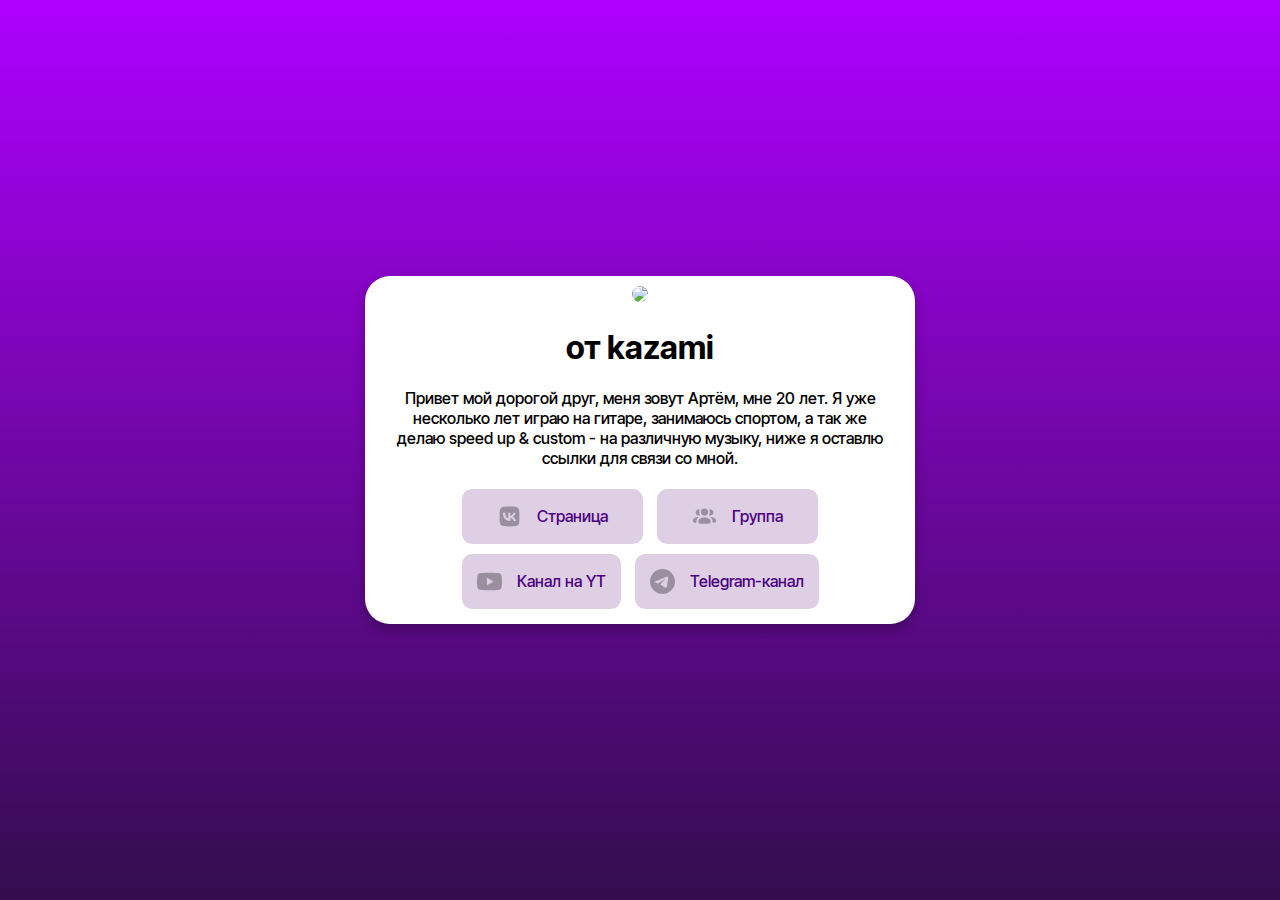
==== index.html @ c1a62217 "Add files via upload" ====
<!DOCTYPE html>
<html lang="en">
<head>
    <meta charset="UTF-8">
    <meta http-equiv="X-UA-Compatible" content="IE=edge">
    <meta name="viewport" content="width=device-width, initial-scale=1.0">
    <title>kazami</title>
    <link href="style.css" rel="stylesheet">
</head>
<body>
    <center>
    <content>
        <img class="logo" height="200px" src="https://sun9-38.userapi.com/s/v1/if1/ebppLF-pTdueOhtUXoKtyDUhJ22sYLun9Y74jMBXR5_tUT7ptjtCkR-xzDub4xfaBZGHgjIE.jpg?size=200x200&quality=96&crop=104,20,332,332&ava=1"><h1>от kazami</h1>
        <p>Привет мой дорогой друг, меня зовут Артём, мне <span id="age"></span> лет. Я уже несколько лет играю на гитаре, занимаюсь спортом, а так же делаю speed up & custom - на различную музыку, ниже я оставлю ссылки для связи со мной. </p>
        <a href="https://vk.com/kazami" class="btn" target="_blank" id="vk"><img src="icons/logo_vk_48.svg" class="btnLogo"><span>Страница</span></a>
        <a href="https://vk.com/kaz4mi" class="btn" target="_blank" id="vk"><img src="icons/users_3_28.svg" class="btnLogo"><span>Группа</span></a><br>
        <a href="https://www.youtube.com/@kaz4mi/featured" class="btn" target="_blank" id="youtube"><img src="icons/youtube.svg" class="btnLogo"><span>Канал на YT</span></a>
        <a href="https://t.me/kazamifamily" class="btn" target="_blank" id="telegram"><img src="icons/telegram.svg" class="btnLogo"><span>Telegram-канал</span></a></content></center><script src="script.js"></script>
        </body>
        </html>
---- style.css ----
body {
 background: linear-gradient(rgb(174, 0, 255), rgb(51, 13, 77));
    font-family: "InterTight";
    margin: 0;
    user-select: none;
}
  @font-face {
    font-display: swap;
    font-family: "InterTight";
    font-style: normal;
    font-weight: 400;
    src: url(fonts/InterTight-Medium.woff2)format(woff2)
  }
  @font-face {
    font-display: swap;
    font-family: "InterTight";
    font-style: normal;
    font-weight: 700;
    src: url(fonts/InterTight-Bold.woff2)format(woff2)
  }
  content{
    padding: 10px 25px;
    background-color: #fff;
    margin: auto;
    width: 500px;
    border-radius: 25px;
    -webkit-box-shadow: 0px 5px 10px 2px rgba(0, 0, 0, 0.2);
    -moz-box-shadow: 0px 5px 10px 2px rgba(0, 0, 0, 0.2);
    box-shadow: 0px 5px 10px 2px rgba(0, 0, 0, 0.2);
  }
  center {
    display: flex;
    flex-direction: column;
    height: 100vh;
    justify-content: center
  }
.btn {
    background: rgba(123, 63, 146, 25%);
    border-radius: 10px;
    display: inline-flex;
    margin: 5px;
    text-decoration: none;
    transition: .5s all;
    flex-wrap: nowrap;
    align-items: center;
}
  .btn > .btnLogo {
    height: 25px!important;
    opacity: .3;
    padding: 15px 0px 15px 15px;
    transition: .3s;
    vertical-align: -15px
  }
  .btn:hover > .btnLogo {
    filter: invert();
    opacity: 1
  }
  .btn:hover > span {
    color: white;
    opacity: 1
  }
a > span {
    color: #4B0082;
    border-radius: 5px;
    padding: 15px;
    text-decoration: none;
    text-align: center;
}
  #vk:hover {
    background: #07f;
  }
  #youtube:hover {
    background: #FF0000;
  }
  #telegram:hover {
    background: #26A5E4;
  }
  h1{
    font-weight: bold;
  }
  .logo{
    border-radius: 100%;
  }
  #vk {
    padding: 0px 20px;
}
@media (max-width:650px) {
  .content{width: 150px}
  }
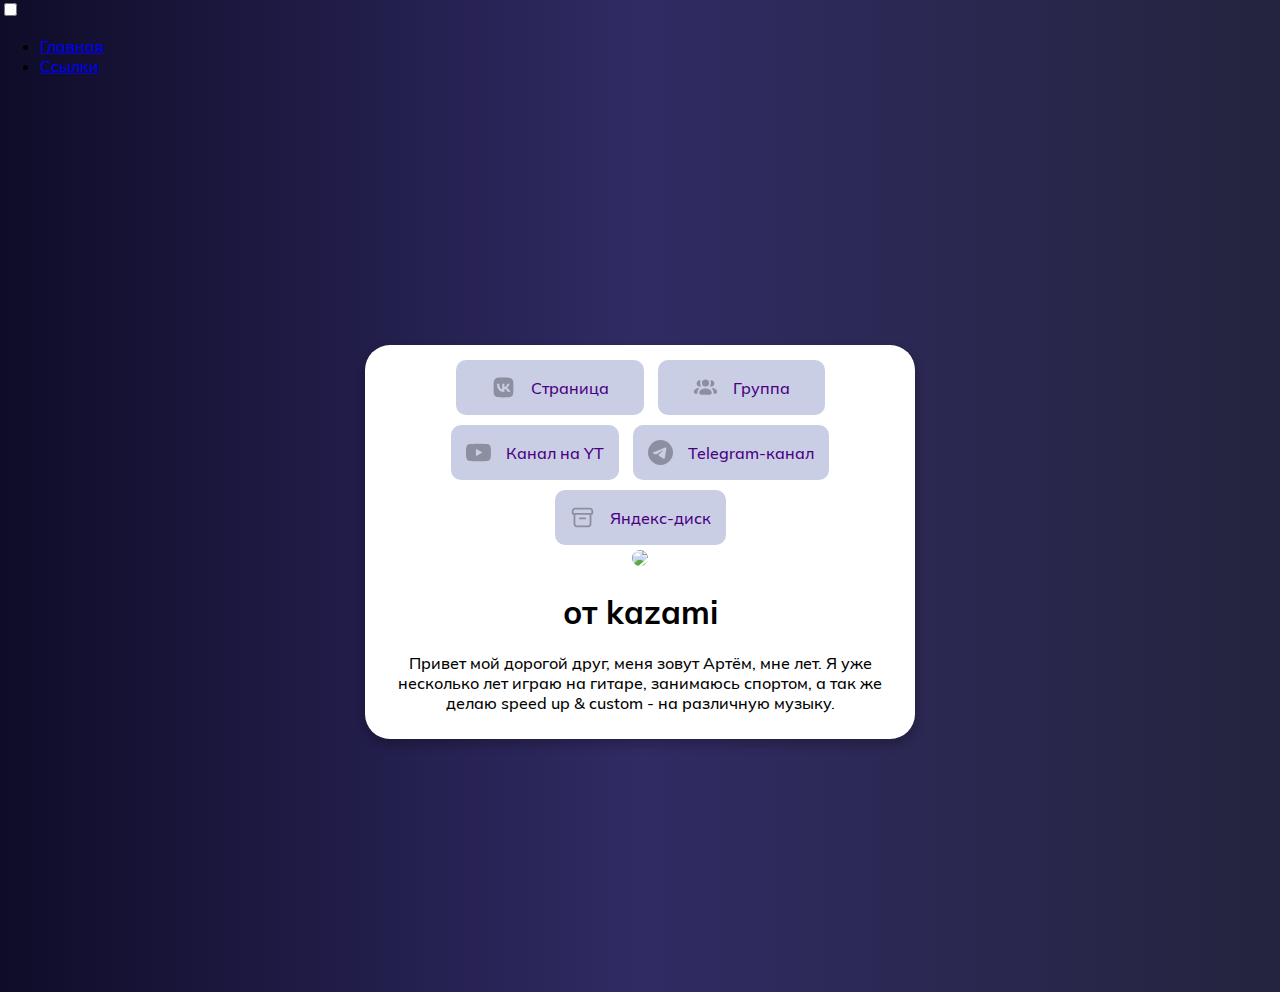
==== commit 2fa5b8ef: "Update index.html" ====
--- a/index.html
+++ b/index.html
@@ -8,13 +8,24 @@
     <link href="style.css" rel="stylesheet">
 </head>
 <body>
+    <div class="hamburger-menu">
+        <input id="menu__toggle" type="checkbox" />
+        <label class="menu__btn" for="menu__toggle">
+          <span></span>
+        </label>
+    
+        <ul class="menu__box">
+          <li><a class="menu__item" href="#description">Главная</a></li>
+                <li><a class="menu__item" href="#links">Ссылки</a></li>
+                  </div>
     <center>
     <content>
-        <img class="logo" height="200px" src="https://sun9-38.userapi.com/s/v1/if1/ebppLF-pTdueOhtUXoKtyDUhJ22sYLun9Y74jMBXR5_tUT7ptjtCkR-xzDub4xfaBZGHgjIE.jpg?size=200x200&quality=96&crop=104,20,332,332&ava=1"><h1>от kazami</h1>
-        <p>Привет мой дорогой друг, меня зовут Артём, мне <span id="age"></span> лет. Я уже несколько лет играю на гитаре, занимаюсь спортом, а так же делаю speed up & custom - на различную музыку, ниже я оставлю ссылки для связи со мной. </p>
+      <div id="links">
         <a href="https://vk.com/kazami" class="btn" target="_blank" id="vk"><img src="icons/logo_vk_48.svg" class="btnLogo"><span>Страница</span></a>
         <a href="https://vk.com/kaz4mi" class="btn" target="_blank" id="vk"><img src="icons/users_3_28.svg" class="btnLogo"><span>Группа</span></a><br>
-        <a href="https://www.youtube.com/@kaz4mi/featured" class="btn" target="_blank" id="youtube"><img src="icons/youtube.svg" class="btnLogo"><span>Канал на YT</span></a>
-        <a href="https://t.me/kazamifamily" class="btn" target="_blank" id="telegram"><img src="icons/telegram.svg" class="btnLogo"><span>Telegram-канал</span></a></content></center><script src="script.js"></script>
+        <a href="https://www.youtube.com/@kazami.original" class="btn" target="_blank" id="youtube"><img src="icons/youtube.svg" class="btnLogo"><span>Канал на YT</span></a>
+        <a href="https://t.me/kazamifamily" class="btn" target="_blank" id="telegram"><img src="icons/telegram.svg" class="btnLogo"><span>Telegram-канал</span></a>
+       <a herf="https://disk.yandex.ru/client/disk/Профессионалы%20" class="btn" target="_blank" id="Disk"><img src="icons/disk.svg" class="btnLogo"><span>Яндекс-диск</span></a></div>
+      <div id="description"><img class="logo" height="200px" src="https://sun9-38.userapi.com/s/v1/if1/ebppLF-pTdueOhtUXoKtyDUhJ22sYLun9Y74jMBXR5_tUT7ptjtCkR-xzDub4xfaBZGHgjIE.jpg?size=200x200&quality=96&crop=104,20,332,332&ava=1"><h1>от kazami</h1><p>Привет мой дорогой друг, меня зовут Артём, мне <span id="age"></span> лет. Я уже несколько лет играю на гитаре, занимаюсь спортом, а так же делаю speed up & custom - на различную музыку. </p></div></content></center><script src="script.js"></script>
         </body>
-        </html>+        </html>
--- a/style.css
+++ b/style.css
@@ -1,22 +1,23 @@
 body {
- background: linear-gradient(rgb(174, 0, 255), rgb(51, 13, 77));
-    font-family: "InterTight";
-    margin: 0;
-    user-select: none;
+font-family: "Mulish";
+  margin: 0;
+  background: #0f0c29; /* fallback for old browsers */
+  background: -webkit-linear-gradient(to right, #0f0c29, #302b63, #24243e); /* Chrome 10-25, Safari 5.1-6 */
+  background: linear-gradient(to right, #0f0c29, #302b63, #24243e); /* W3C, IE 10+/ Edge, Firefox 16+, Chrome 26+, Opera 12+, Safari 7+ */
 }
   @font-face {
     font-display: swap;
-    font-family: "InterTight";
+    font-family: "Mulish";
     font-style: normal;
     font-weight: 400;
-    src: url(fonts/InterTight-Medium.woff2)format(woff2)
+    src: url(fonts/Mulish-Medium.woff2)format(woff2)
   }
   @font-face {
     font-display: swap;
-    font-family: "InterTight";
+    font-family: "Mulish";
     font-style: normal;
     font-weight: 700;
-    src: url(fonts/InterTight-Bold.woff2)format(woff2)
+    src: url(fonts/Mulish-Bold.woff2)format(woff2)
   }
   content{
     padding: 10px 25px;
@@ -35,7 +36,7 @@
     justify-content: center
   }
 .btn {
-    background: rgba(123, 63, 146, 25%);
+    background: rgba(41, 58, 153, 0.25);
     border-radius: 10px;
     display: inline-flex;
     margin: 5px;
@@ -85,5 +86,5 @@
     padding: 0px 20px;
 }
 @media (max-width:650px) {
-  .content{width: 150px}
-  }+ content{width: auto; margin: 15px;}
+  }
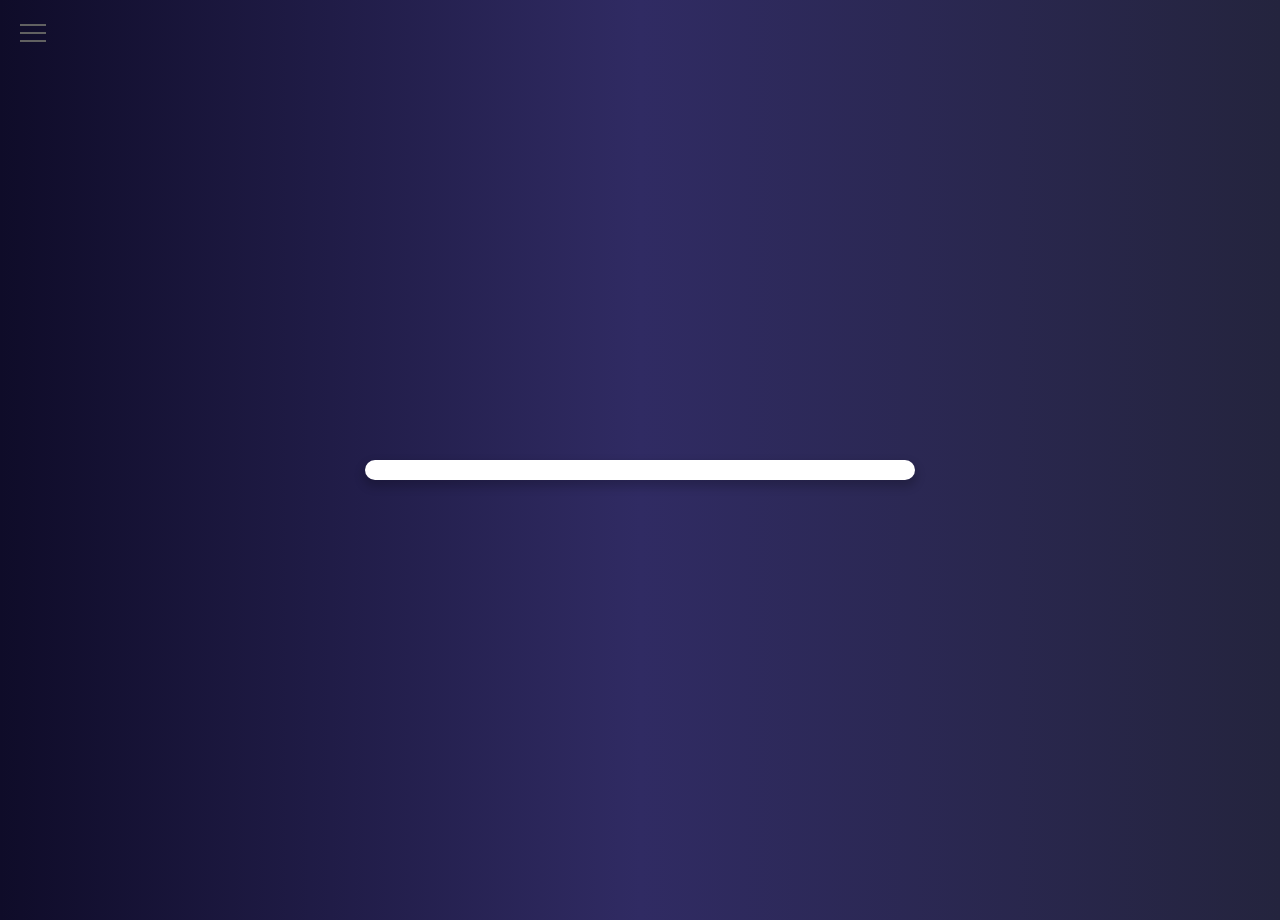
==== commit a836d0d2: "index.html" ====
--- a/index.html
+++ b/index.html
@@ -21,11 +21,11 @@
     <center>
     <content>
       <div id="links">
-        <a href="https://vk.com/kazami" class="btn" target="_blank" id="vk"><img src="icons/logo_vk_48.svg" class="btnLogo"><span>Страница</span></a>
-        <a href="https://vk.com/kaz4mi" class="btn" target="_blank" id="vk"><img src="icons/users_3_28.svg" class="btnLogo"><span>Группа</span></a><br>
+        <a href="https://vk.com/artemmeow" class="btn" target="_blank" id="vk"><img src="icons/logo_vk_48.svg" class="btnLogo"><span>Страница</span></a>
+        <a href="https://vk.com/kazami" class="btn" target="_blank" id="vk"><img src="icons/users_3_28.svg" class="btnLogo"><span>Группа</span></a><br>
         <a href="https://www.youtube.com/@kazami.original" class="btn" target="_blank" id="youtube"><img src="icons/youtube.svg" class="btnLogo"><span>Канал на YT</span></a>
         <a href="https://t.me/kazamifamily" class="btn" target="_blank" id="telegram"><img src="icons/telegram.svg" class="btnLogo"><span>Telegram-канал</span></a>
-       <a herf="https://disk.yandex.ru/client/disk/Профессионалы%20" class="btn" target="_blank" id="Disk"><img src="icons/disk.svg" class="btnLogo"><span>Яндекс-диск</span></a></div>
+          
       <div id="description"><img class="logo" height="200px" src="https://sun9-38.userapi.com/s/v1/if1/ebppLF-pTdueOhtUXoKtyDUhJ22sYLun9Y74jMBXR5_tUT7ptjtCkR-xzDub4xfaBZGHgjIE.jpg?size=200x200&quality=96&crop=104,20,332,332&ava=1"><h1>от kazami</h1><p>Привет мой дорогой друг, меня зовут Артём, мне <span id="age"></span> лет. Я уже несколько лет играю на гитаре, занимаюсь спортом, а так же делаю speed up & custom - на различную музыку. </p></div></content></center><script src="script.js"></script>
         </body>
         </html>
--- a/style.css
+++ b/style.css
@@ -61,11 +61,12 @@
     opacity: 1
   }
 a > span {
-    color: #4B0082;
+    color: #020082;
     border-radius: 5px;
     padding: 15px;
     text-decoration: none;
     text-align: center;
+  
 }
   #vk:hover {
     background: #07f;
@@ -76,6 +77,10 @@
   #telegram:hover {
     background: #26A5E4;
   }
+  #disk:hover {
+    background: #FFD700;
+  }
+
   h1{
     font-weight: bold;
   }
@@ -88,3 +93,110 @@
 @media (max-width:650px) {
  content{width: auto; margin: 15px;}
   }
+  #menu__toggle {
+    opacity: 0;
+  }
+  
+  #menu__toggle:checked ~ .menu__btn > span {
+    transform: rotate(45deg);
+  }
+  #menu__toggle:checked ~ .menu__btn > span::before {
+    top: 0;
+    transform: rotate(0);
+  }
+  #menu__toggle:checked ~ .menu__btn > span::after {
+    top: 0;
+    transform: rotate(90deg);
+  }
+  #menu__toggle:checked ~ .menu__box {
+    visibility: visible;
+    left: 0;
+  }
+  
+  .menu__btn {
+    display: flex;
+    align-items: center;
+    position: fixed;
+    top: 20px;
+    left: 20px;
+  
+    width: 26px;
+    height: 26px;
+  
+    cursor: pointer;
+    z-index: 30;
+  }
+  
+  .menu__btn > span,
+  .menu__btn > span::before,
+  .menu__btn > span::after {
+    display: block;
+    position: absolute;
+  
+    width: 100%;
+    height: 2px;
+  
+    background-color: #616161;
+  
+    transition-duration: .25s;
+  }
+  .menu__btn > span::before {
+    content: '';
+    top: -8px;
+    z-index: 20;
+  }
+  .menu__btn > span::after {
+    content: '';
+    top: 8px;
+    z-index: 20;
+  }
+  
+  .menu__box {
+    display: block;
+    position: fixed;
+    visibility: hidden;
+    top: 0;
+    left: -100%;
+  
+    width: 300px;
+    height: 100%;
+  
+    margin: 0;
+    padding: 80px 0;
+  
+    list-style: none;
+  
+    background-color: #ECEFF1;
+    box-shadow: 1px 0px 6px rgba(0, 0, 0, .2);
+  
+    transition-duration: .25s;
+    z-index: 10;
+  }
+  
+  .menu__item {
+    display: block;
+    padding: 12px 24px;
+  
+    color: #333;
+  
+    font-family: 'Roboto', sans-serif;
+    font-size: 20px;
+    font-weight: 600;
+  
+    text-decoration: none;
+  
+    transition-duration: .25s;
+  }
+  .menu__item:hover {
+    background-color: #CFD8DC;
+}
+#links {
+  display: none
+}
+#links:target {
+  display: block
+}
+#links:target ~ #description {
+  display: none
+}
+
